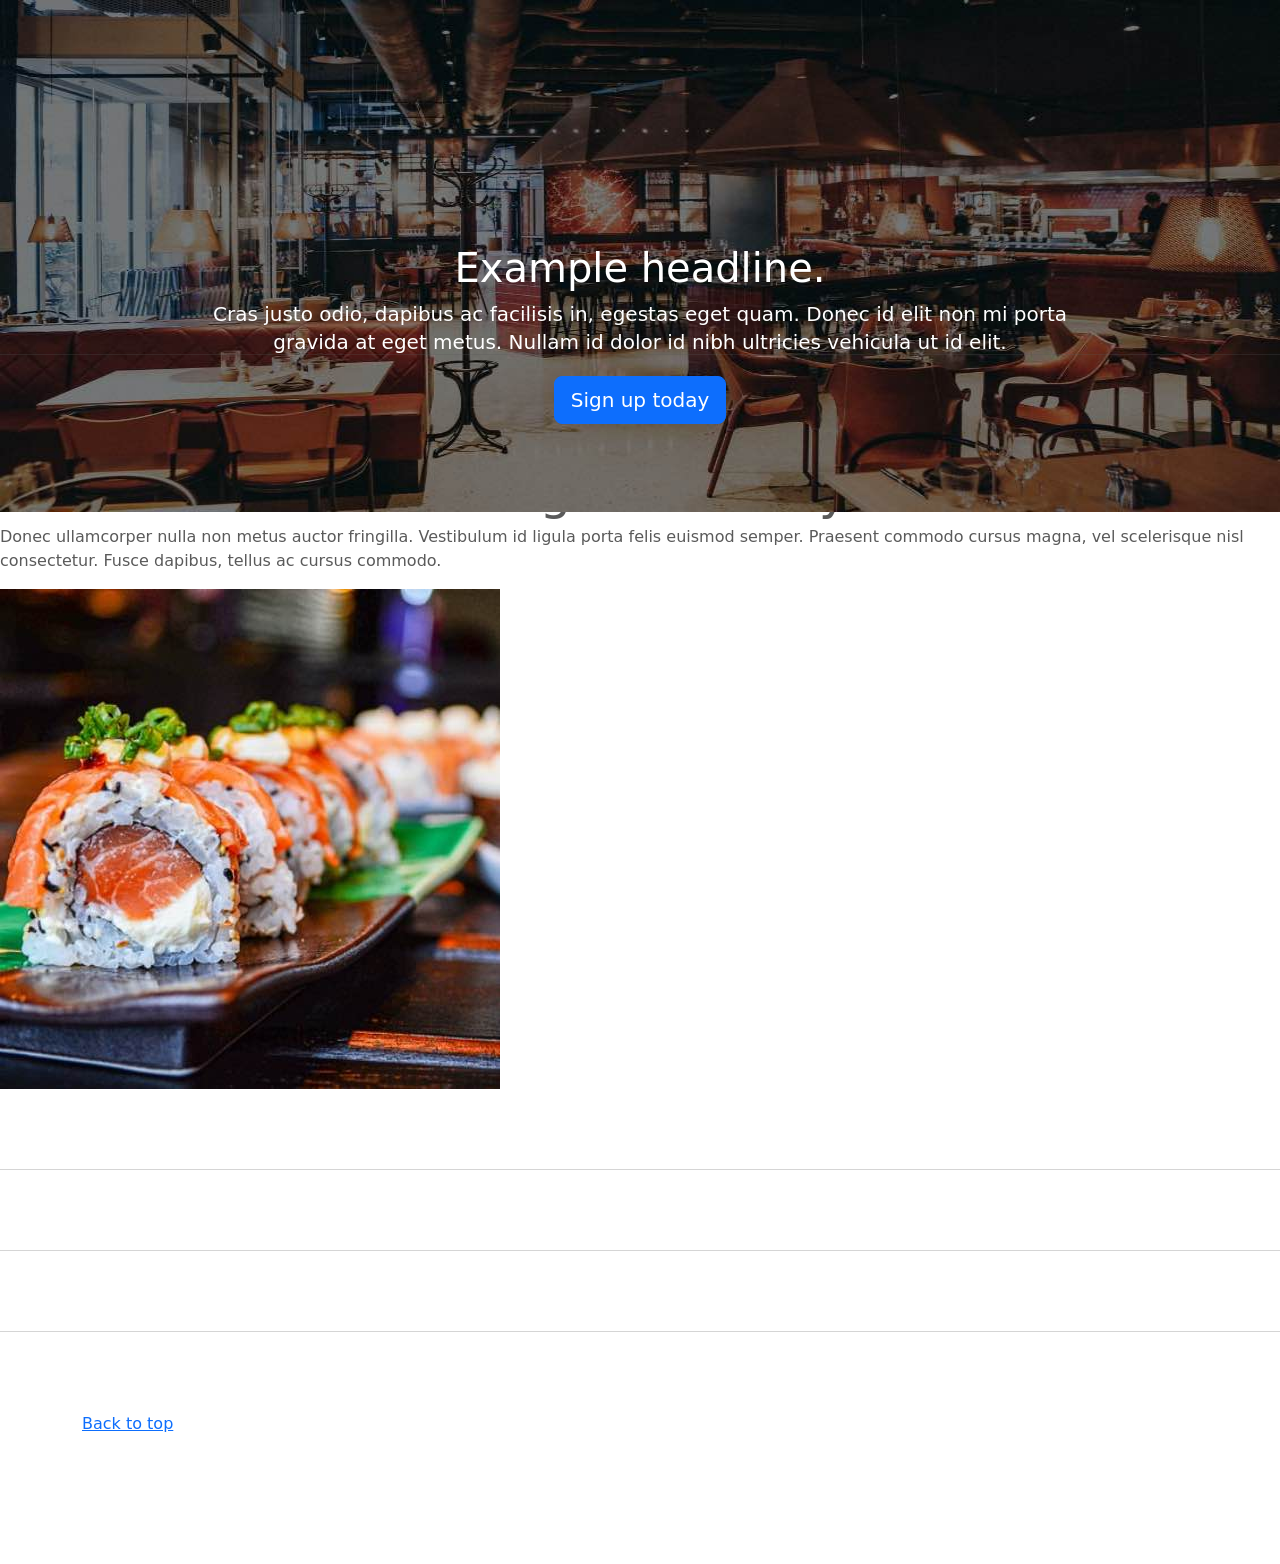
==== kadai_003/index_for_student.html @ 3065e03a "Add files via upload" ====
<!doctype html>
<html lang="en">
  <head>
    <meta charset="utf-8">
    <meta name="viewport" content="width=device-width, initial-scale=1">
    <meta name="description" content="">
    <meta name="author" content="Mark Otto, Jacob Thornton, and Bootstrap contributors">
    <meta name="generator" content="Hugo 0.79.0">
    <title>Carousel Template · Bootstrap v5.0</title>
    <link rel="canonical" href="https://getbootstrap.com/docs/5.0/examples/carousel/">
    <!-- ************************************************ bootstrap.min.cssの読み込み -->
   <link href="https://cdn.jsdelivr.net/npm/bootstrap@5.0.0-beta1/dist/css/bootstrap.min.css" rel="stylesheet" integrity="sha384-giJF6kkoqNQ00vy+HMDP7azOuL0xtbfIcaT9wjKHr8RbDVddVHyTfAAsrekwKmP1" crossorigin="anonymous">
    <!-- ************************************************ carousel.cssの読み込み -->
    <link href="carousel.css" rel="stylesheet">
    <!-- ************************************************ bootstrap.bundle.min.jsの読み込み -->
   <script src="https://cdn.jsdelivr.net/npm/bootstrap@5.0.0-beta1/dist/js/bootstrap.bundle.min.js" integrity="sha384-ygbV9kiqUc6oa4msXn9868pTtWMgiQaeYH7/t7LECLbyPA2x65Kgf80OJFdroafW" crossorigin="anonymous" defer></script>
  </head>
  <body>
    <main>
      <!-- ************************************************ カールセル開始 -->
    
      <!-- <div id="myCarousel" class="carousel slide" data-bs-ride="carousel"> -->
       <div id="carouselExampleIndicators" class="carousel slide" data-bs-ride="carousel">

        <!-- <div class="carousel-inner"> -->
       <div class="carousel-inner">
          <!-- <div class="carousel-item active"> -->
         <div class="carousel-item active">
            <img src="img/top_1.jpg" alt="サンプル画像1">
            <div class="container">
              <!-- <div class="carousel-caption"> -->
              <div class="carousel-caption">
                <h1>Example headline.</h1>
                <p>Cras justo odio, dapibus ac facilisis in, egestas eget quam. Donec id elit non mi porta gravida at eget
                  metus. Nullam id dolor id nibh ultricies vehicula ut id elit.</p>
                <!-- <p><a class="btn btn-lg btn-primary" href="#" role="button">Sign up today</a></p> -->
               <p><a class="btn btn-lg btn-primary" href="#" role="button">Sign up today</a></p>
              </div>
            </div>
          </div>

            <div class="carousel-item">
            <img src="img/top_2.jpg" alt="サンプル画像2">
            <div class="container">
            </div>              

            <div class="carousel-item">
            <img src="img/top_3.jpg" alt="サンプル画像3">
            <div class="container">
            </div>


        </div>
      </div>
      <!-- ************************************************ カールセル終了 -->
      <!-- <div class="container marketing"> -->
      <div class="">
        <!-- <div class="row"> -->
        <div class="">
          <!-- <div class="col-lg-4"> -->
          <div class="">
            <img src="img/cake.jpg" class="rounded-circle" alt="サンプル画像2">
            <h2>Heading</h2>
            <p>Donec sed odio dui. Etiam porta sem malesuada magna mollis euismod. Nullam id dolor id nibh ultricies
              vehicula ut id elit. Morbi leo risus, porta ac consectetur ac, vestibulum at eros. Praesent commodo cursus
              magna.</p>
            <!-- <p><a class="btn btn-secondary" href="#" role="button">View details &raquo;</a></p> -->
            <p><a class="" href="#" role="button">View details &raquo;</a></p>
          </div>
        </div>
        <hr class="featurette-divider">
        <!-- <div class="row"> -->
        <div class="">
          <!-- <div class="col-md-7"> -->
          <div class="">
            <!-- <h2 class="featurette-heading">First featurette heading. <span class="text-muted">It’ll blow yourmind.</span> -->
            <h2 class="featurette-heading">First featurette heading. <span class="">It’ll blow yourmind.</span></h2>
            <!-- <p class="lead">Donec ullamcorper nulla non metus auctor fringilla. Vestibulum id ligula porta felis
              euismod
              semper. Praesent commodo cursus magna, vel scelerisque nisl consectetur. Fusce dapibus, tellus ac cursus
              commodo.</p> -->
            <p class="">
              Donec ullamcorper nulla non metus auctor fringilla. Vestibulum id ligula porta felis
              euismod
              semper. Praesent commodo cursus magna, vel scelerisque nisl consectetur. Fusce dapibus, tellus ac cursus
              commodo.
            </p>
          </div>
          <!-- <div class="col-md-5"> -->
          <div class="">
            <!-- <img src="img/sushi.jpg" class="img-fluid" alt=""> -->
            <img src="img/sushi.jpg" class="" alt="サンプル画像3">
          </div>
        </div>
        <hr class="featurette-divider">
        <!-- ここにもう一つ左右を反転させたものを作ります。 -->
        <hr class="featurette-divider">
        <!-- ここにもう一つ左右を反転させたものを作ります。 -->
        <hr class="featurette-divider">
        <footer class="container">
          <!-- <p class="float-end"><a href="#">Back to top</a></p> -->
          <p class=""><a href="#">Back to top</a></p>
        </footer>
      </div>
    </main>
  </body>

</html>
---- kadai_003/carousel.css ----
/* ----------------------------------------------- 全体の文字色修正と下部の余白の調整 */
body {
  /* padding-top: 3rem; */
  padding-bottom: 3rem;
  color: #5a5a5a;
}

/* ----------------------------------------------- カルーセルのカスタマイズ */
.carousel {
  margin-bottom: 4rem;
}

.carousel-caption {
  bottom: 3rem;
  z-index: 10;
}

.carousel-item {
  height: 32rem;
}

.carousel-item > img {
  position: absolute;
  top: 0;
  left: 0;
  min-width: 100%;
  height: 32rem;
}

/* ----------------------------------------------- マーケティングコンテンツ */
.marketing .col-lg-4 {
  margin-bottom: 1.5rem;
  text-align: center;
}

.marketing h2 {
  font-weight: 400;
}

/* rtl:begin:ignore */
.marketing .col-lg-4 p {
  margin-right: .75rem;
  margin-left: .75rem;
}

/* rtl:end:ignore */

/* ----------------------------------------------- フィーチャーレット */
.featurette-divider {
  margin: 5rem 0;
  /* Space out the Bootstrap <hr> more */
}

.featurette-heading {
  font-weight: 300;
  line-height: 1;
  /* rtl:remove */
  letter-spacing: -.05rem;
}

/* ----------------------------------------------- レスポンシブデザイン */
@media (min-width: 40em) {
  .carousel-caption p {
    margin-bottom: 1.25rem;
    font-size: 1.25rem;
    line-height: 1.4;
  }

  .featurette-heading {
    font-size: 50px;
  }
}

@media (min-width: 62em) {
  .featurette-heading {
    margin-top: 7rem;
  }
}
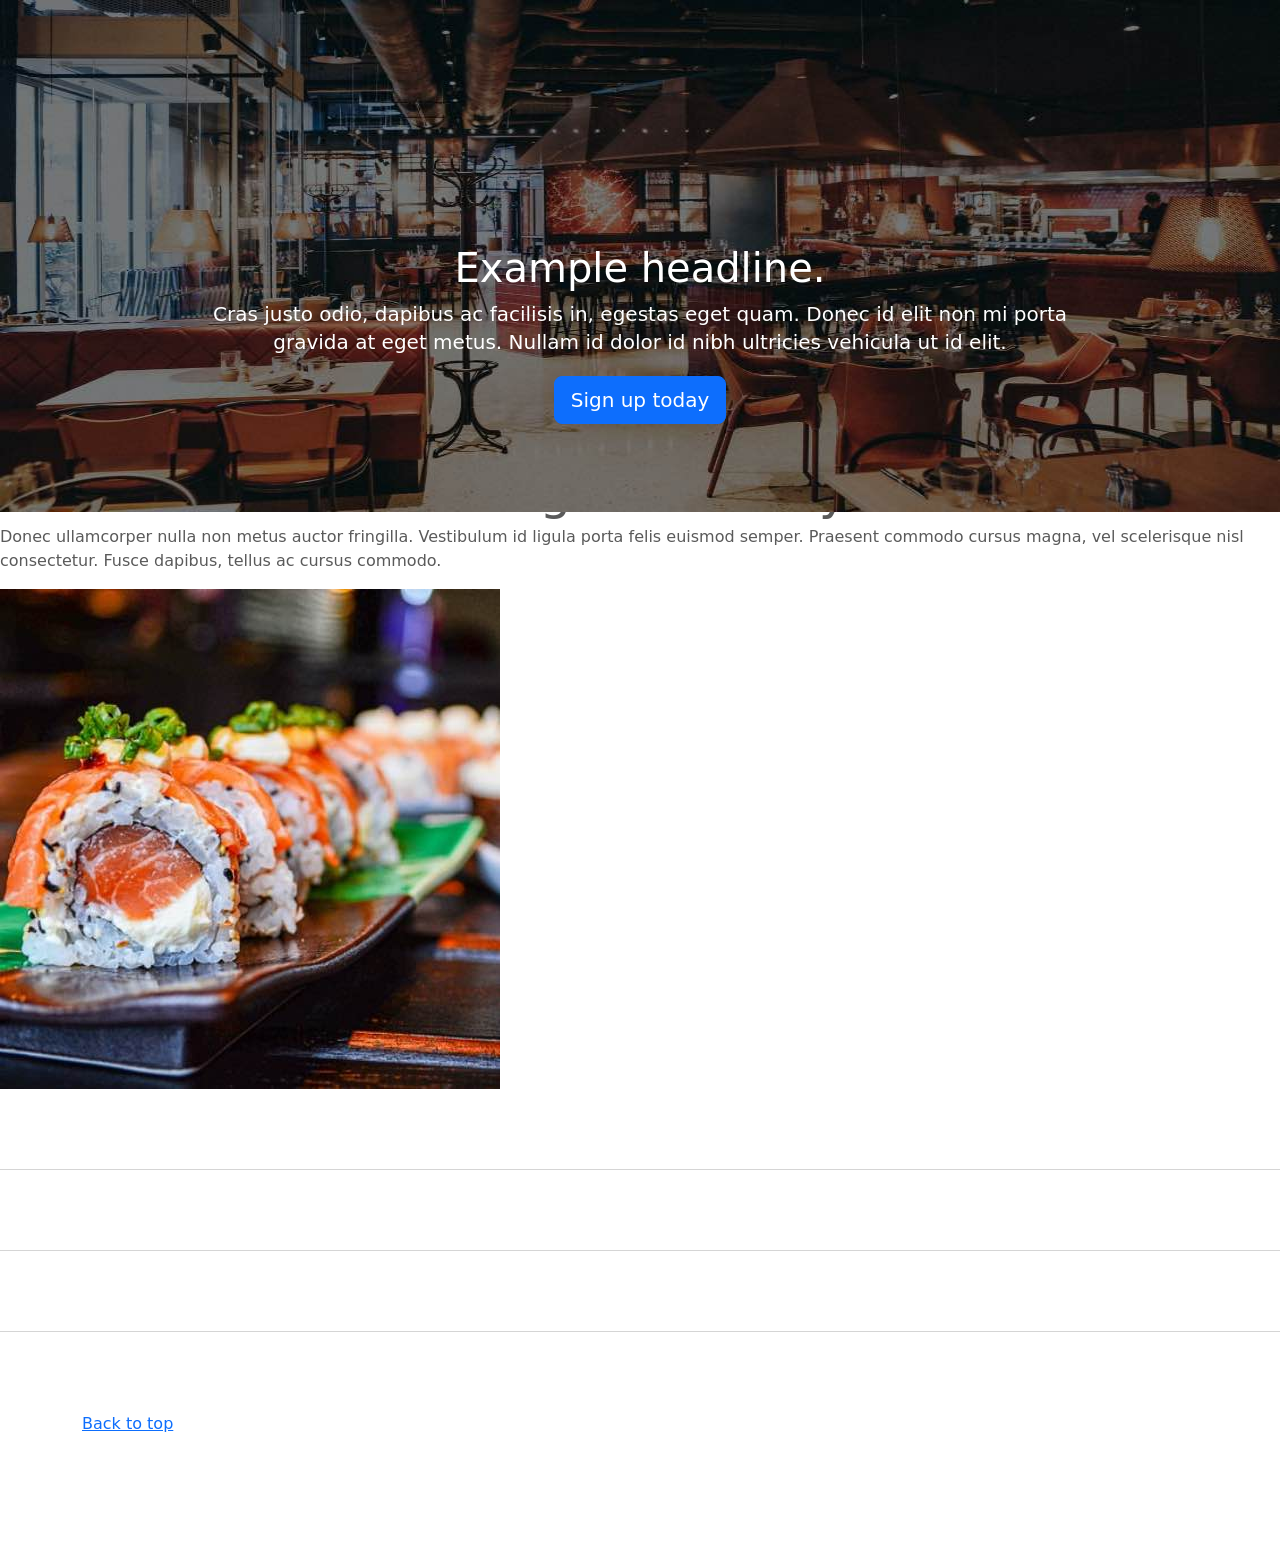
==== commit d92265cb: "Add files via upload" ====
--- a/kadai_003/index_for_student.html
+++ b/kadai_003/index_for_student.html
@@ -20,7 +20,7 @@
       <!-- ************************************************ カールセル開始 -->
     
       <!-- <div id="myCarousel" class="carousel slide" data-bs-ride="carousel"> -->
-       <div id="carouselExampleIndicators" class="carousel slide" data-bs-ride="carousel">
+      <div id="carouselExampleFade" class="carousel slide carousel-fade" data-bs-ride="carousel">
 
         <!-- <div class="carousel-inner"> -->
        <div class="carousel-inner">
